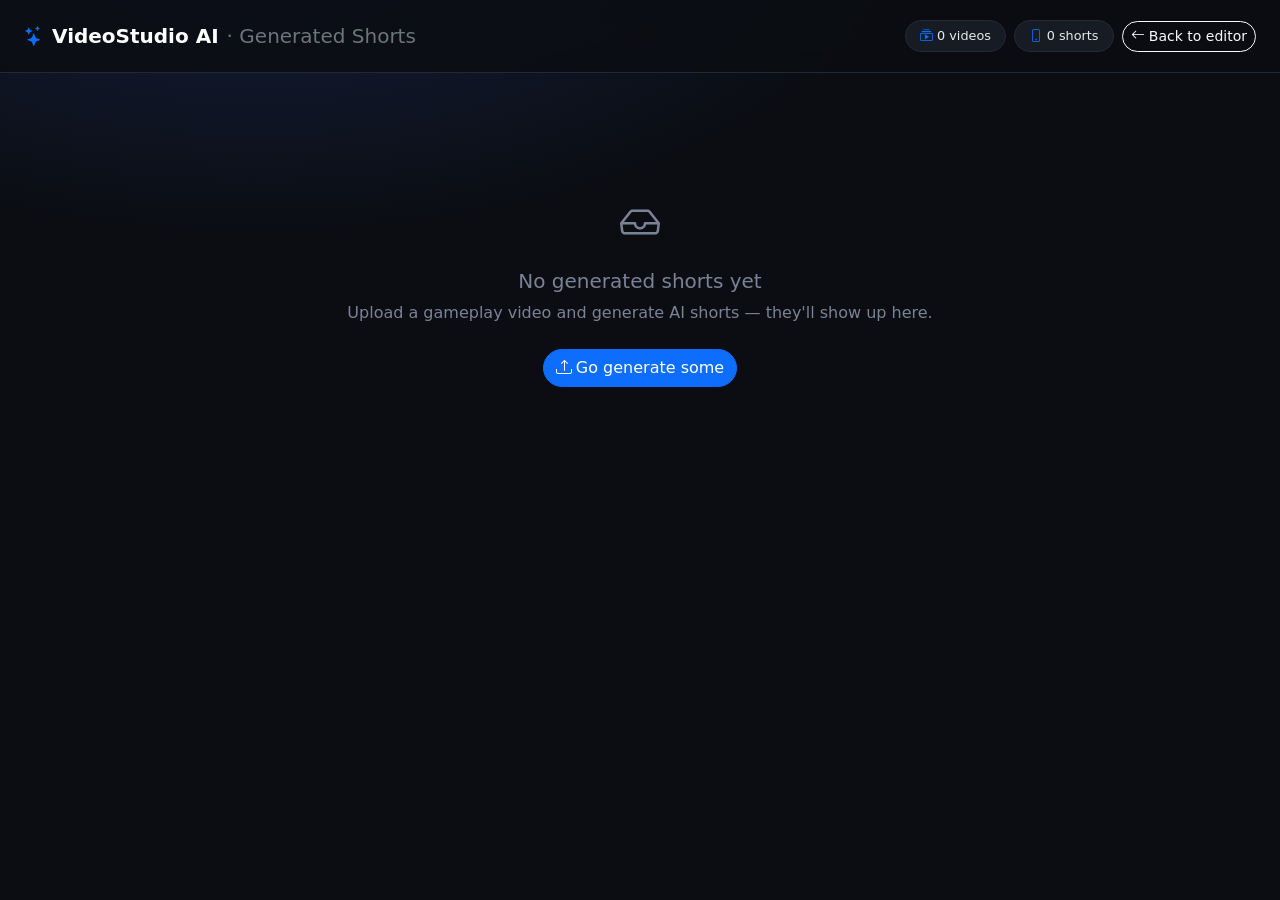
==== templates/gallery.html @ 09025084 "ai agent job" ====
<!DOCTYPE html>
<html lang="en" data-bs-theme="dark">
<head>
    <meta charset="UTF-8">
    <meta name="viewport" content="width=device-width, initial-scale=1.0">
    <title>Generated Shorts — VideoStudio AI</title>
    <link href="https://cdn.jsdelivr.net/npm/bootstrap@5.3.3/dist/css/bootstrap.min.css" rel="stylesheet">
    <link href="https://cdn.jsdelivr.net/npm/bootstrap-icons@1.11.3/font/bootstrap-icons.css" rel="stylesheet">
    <style>
        :root {
            --bg: #0b0d12;
            --panel: #12151d;
            --panel-2: #171b24;
            --border: #232838;
            --accent: #5b8cff;
            --gold: #ffd60a;
        }
        body {
            background: radial-gradient(1200px 600px at 20% -10%, #14203f 0%, var(--bg) 55%) fixed;
            color: #e7e9ee;
            font-family: system-ui, -apple-system, "Segoe UI", Roboto, sans-serif;
        }
        .navbar-glass {
            background: rgba(11, 13, 18, 0.85);
            backdrop-filter: blur(12px);
            border-bottom: 1px solid var(--border);
        }
        .stat-pill {
            background: var(--panel-2);
            border: 1px solid var(--border);
            border-radius: 999px;
            padding: .35rem .9rem;
            font-size: .8rem;
        }
        .video-group-header {
            border-left: 3px solid var(--accent);
            padding-left: .75rem;
        }
        .short-card {
            background: var(--panel);
            border: 1px solid var(--border);
            border-radius: 16px;
            overflow: hidden;
            transition: transform .18s ease, box-shadow .18s ease, border-color .18s ease;
            height: 100%;
            display: flex;
            flex-direction: column;
        }
        .short-card:hover {
            transform: translateY(-4px);
            border-color: var(--accent);
            box-shadow: 0 12px 30px rgba(0,0,0,.5);
        }
        .thumb-wrap {
            position: relative;
            aspect-ratio: 9 / 16;
            background: #000 center/cover no-repeat;
            overflow: hidden;
        }
        .thumb-wrap video {
            position: absolute; inset: 0;
            width: 100%; height: 100%;
            object-fit: cover;
            opacity: 0; transition: opacity .2s ease;
        }
        .thumb-wrap:hover video { opacity: 1; }
        .badge-cat {
            position: absolute; top: 10px; left: 10px;
            font-size: .68rem; font-weight: 700; letter-spacing: .3px;
        }
        .badge-vir {
            position: absolute; top: 10px; right: 10px;
            background: rgba(0,0,0,.65); color: var(--gold);
            border-radius: 999px; padding: .15rem .5rem;
            font-size: .72rem; font-weight: 700;
        }
        .badge-dur {
            position: absolute; bottom: 10px; right: 10px;
            background: rgba(0,0,0,.65); color:#fff;
            border-radius: 6px; padding: .1rem .45rem; font-size: .7rem;
        }
        .play-fab {
            position: absolute; inset: 0; margin: auto;
            width: 54px; height: 54px; border-radius: 50%;
            background: rgba(0,0,0,.5); border: 1px solid rgba(255,255,255,.4);
            display: flex; align-items: center; justify-content: center;
            color: #fff; font-size: 1.4rem; pointer-events: none;
            opacity: .85;
        }
        .short-body { padding: .85rem .9rem 1rem; display:flex; flex-direction:column; gap:.5rem; flex:1; }
        .short-title { font-size: .95rem; font-weight: 700; line-height: 1.25; margin: 0; }
        .short-desc { font-size: .8rem; color: #aab0bf; line-height: 1.35; margin: 0; }
        .tag-chips { display:flex; flex-wrap:wrap; gap:.28rem; }
        .tag-chip {
            background: var(--panel-2); border: 1px solid var(--border);
            color:#9fc0ff; border-radius: 999px; padding: .08rem .5rem; font-size: .68rem;
        }
        .card-actions { display:flex; gap:.4rem; margin-top:auto; }
        .card-actions .btn { font-size: .72rem; padding: .3rem .5rem; }
        .cat-WINNING{background:#1c7a3f!important;color:#fff}
        .cat-CLUTCH{background:#0f9d58!important;color:#fff}
        .cat-LOSING{background:#8a2b2b!important;color:#fff}
        .cat-INTENSE{background:#b5462a!important;color:#fff}
        .cat-SATISFYING{background:#2a6fb5!important;color:#fff}
        .cat-FUNNY{background:#b59a2a!important;color:#111}
        .empty-state { padding: 6rem 1rem; text-align:center; color:#7b8296; }
        .toast-copied {
            position: fixed; bottom: 24px; left: 50%; transform: translateX(-50%);
            background: #1c7a3f; color:#fff; padding:.6rem 1.1rem; border-radius: 999px;
            font-size:.85rem; opacity:0; transition: opacity .2s ease; pointer-events:none; z-index: 1080;
        }
        .toast-copied.show { opacity: 1; }
    </style>
</head>
<body>
    <nav class="navbar navbar-glass sticky-top">
        <div class="container-fluid px-4 py-2 d-flex align-items-center">
            <a href="/" class="navbar-brand d-flex align-items-center gap-2 text-white mb-0">
                <i class="bi bi-stars text-primary"></i>
                <span class="fw-bold">VideoStudio AI</span>
                <span class="text-secondary fw-normal">· Generated Shorts</span>
            </a>
            <div class="ms-auto d-flex align-items-center gap-2">
                <span class="stat-pill"><i class="bi bi-collection-play me-1 text-primary"></i><span id="stat-videos">0</span> videos</span>
                <span class="stat-pill"><i class="bi bi-phone me-1 text-primary"></i><span id="stat-shorts">0</span> shorts</span>
                <a href="/" class="btn btn-sm btn-outline-light rounded-pill"><i class="bi bi-arrow-left me-1"></i>Back to editor</a>
            </div>
        </div>
    </nav>

    <main class="container-fluid px-4 py-4">
        <div id="gallery-root"></div>
        <div id="empty" class="empty-state d-none">
            <i class="bi bi-inbox fs-1 d-block mb-3"></i>
            <h5>No generated shorts yet</h5>
            <p>Upload a gameplay video and generate AI shorts — they'll show up here.</p>
            <a href="/" class="btn btn-primary rounded-pill mt-2"><i class="bi bi-upload me-1"></i>Go generate some</a>
        </div>
    </main>

    <!-- Detail modal -->
    <div class="modal fade" id="shortModal" tabindex="-1">
        <div class="modal-dialog modal-lg modal-dialog-centered">
            <div class="modal-content" style="background: var(--panel); border:1px solid var(--border);">
                <div class="modal-body p-0">
                    <div class="row g-0">
                        <div class="col-md-5 bg-black d-flex align-items-center">
                            <video id="m-video" class="w-100" style="aspect-ratio:9/16;object-fit:contain;background:#000" controls loop></video>
                        </div>
                        <div class="col-md-7 p-4">
                            <div class="d-flex align-items-center gap-2 mb-2">
                                <span id="m-cat" class="badge rounded-pill">INTENSE</span>
                                <span class="badge bg-dark rounded-pill"><i class="bi bi-fire text-warning"></i> <span id="m-vir">8</span>/10</span>
                                <span class="badge bg-dark rounded-pill"><i class="bi bi-clock"></i> <span id="m-dur">0</span>s</span>
                                <button type="button" class="btn-close btn-close-white ms-auto" data-bs-dismiss="modal"></button>
                            </div>
                            <h4 id="m-title" class="fw-bold text-white mb-1">Title</h4>
                            <button class="btn btn-sm btn-outline-secondary rounded-pill mb-3" onclick="copyText(document.getElementById('m-title').textContent, this)"><i class="bi bi-clipboard me-1"></i>Copy title</button>

                            <label class="text-uppercase small text-muted fw-semibold">Description</label>
                            <p id="m-desc" class="text-secondary small"></p>
                            <button class="btn btn-sm btn-outline-secondary rounded-pill mb-3" onclick="copyText(document.getElementById('m-desc').textContent, this)"><i class="bi bi-clipboard me-1"></i>Copy description</button>

                            <label class="text-uppercase small text-muted fw-semibold">Tags</label>
                            <div id="m-tags" class="tag-chips mb-2"></div>
                            <div class="d-flex flex-wrap gap-2">
                                <button class="btn btn-sm btn-outline-secondary rounded-pill" onclick="copyText(window._mTagsCsv, this)"><i class="bi bi-hash me-1"></i>Copy tags</button>
                                <button class="btn btn-sm btn-outline-primary rounded-pill" onclick="copyText(window._mAll, this)"><i class="bi bi-clipboard-check me-1"></i>Copy all</button>
                                <a id="m-dl" href="#" download class="btn btn-sm btn-success rounded-pill"><i class="bi bi-download me-1"></i>Download</a>
                            </div>
                        </div>
                    </div>
                </div>
            </div>
        </div>
    </div>

    <div id="toast" class="toast-copied">Copied!</div>

    <script src="https://cdn.jsdelivr.net/npm/bootstrap@5.3.3/dist/js/bootstrap.bundle.min.js"></script>
    <script>
        const esc = s => (s ?? '').toString().replace(/[&<>"']/g, c => ({'&':'&amp;','<':'&lt;','>':'&gt;','"':'&quot;',"'":'&#39;'}[c]));
        const hashTag = t => { t = (t||'').toString().trim(); return t.startsWith('#') ? t : '#' + t.replace(/^#+/, ''); };

        function showToast(msg) {
            const t = document.getElementById('toast');
            t.textContent = msg || 'Copied!';
            t.classList.add('show');
            clearTimeout(window._toastTimer);
            window._toastTimer = setTimeout(() => t.classList.remove('show'), 1400);
        }
        function copyText(text, btn) {
            navigator.clipboard.writeText(text || '').then(() => showToast('Copied to clipboard'));
        }

        async function load() {
            const res = await fetch('/gallery/data');
            const data = await res.json();
            document.getElementById('stat-videos').textContent = data.video_count;
            document.getElementById('stat-shorts').textContent = data.short_count;

            const root = document.getElementById('gallery-root');
            if (!data.videos.length) {
                document.getElementById('empty').classList.remove('d-none');
                return;
            }

            data.videos.forEach(v => {
                const section = document.createElement('section');
                section.className = 'mb-5';
                const header = document.createElement('div');
                header.className = 'video-group-header mb-3';
                header.innerHTML = `
                    <div class="d-flex align-items-center flex-wrap gap-2">
                        <h5 class="mb-0 text-white">${esc(v.game || 'Gameplay')}</h5>
                        <span class="badge bg-dark rounded-pill">${v.short_count} shorts</span>
                        <a href="/shorts/${esc(v.job_id)}/metadata.txt" download class="btn btn-sm btn-outline-secondary rounded-pill ms-1"><i class="bi bi-file-earmark-text me-1"></i>All metadata</a>
                    </div>
                    <div class="small text-muted">${esc(v.summary || v.filename)}</div>`;
                section.appendChild(header);

                const row = document.createElement('div');
                row.className = 'row g-3';
                v.shorts.forEach(s => row.appendChild(card(s)));
                section.appendChild(row);
                root.appendChild(section);
            });
        }

        function card(s) {
            const col = document.createElement('div');
            col.className = 'col-6 col-sm-4 col-md-3 col-xl-2';
            const cat = (s.category || 'INTENSE').toUpperCase();
            const tags = (s.tags || []).map(hashTag);
            col.innerHTML = `
                <div class="short-card">
                    <div class="thumb-wrap" style="background-image:url('${esc(s.thumbnail_url)}')">
                        <video muted loop preload="none" playsinline>
                            <source src="${esc(s.video_url)}" type="video/mp4">
                        </video>
                        <span class="badge badge-cat rounded-pill cat-${cat}">${esc(cat)}</span>
                        <span class="badge-vir"><i class="bi bi-fire"></i> ${s.virality_score}/10</span>
                        <span class="play-fab"><i class="bi bi-play-fill"></i></span>
                        <span class="badge-dur">${s.duration}s</span>
                    </div>
                    <div class="short-body">
                        <h6 class="short-title">${esc(s.title)}</h6>
                        <p class="short-desc">${esc(s.description)}</p>
                        <div class="tag-chips">${tags.slice(0,6).map(t => `<span class="tag-chip">${esc(t)}</span>`).join('')}${tags.length>6?`<span class="tag-chip">+${tags.length-6}</span>`:''}</div>
                        <div class="card-actions">
                            <button class="btn btn-outline-light rounded-pill flex-fill view-btn"><i class="bi bi-arrows-fullscreen"></i></button>
                            <button class="btn btn-outline-secondary rounded-pill flex-fill copy-btn"><i class="bi bi-clipboard-check"></i></button>
                            <a class="btn btn-success rounded-pill flex-fill" href="${esc(s.video_url)}" download><i class="bi bi-download"></i></a>
                        </div>
                    </div>
                </div>`;

            const vid = col.querySelector('video');
            const wrap = col.querySelector('.thumb-wrap');
            wrap.addEventListener('mouseenter', () => { vid.play().catch(()=>{}); });
            wrap.addEventListener('mouseleave', () => { vid.pause(); vid.currentTime = 0; });

            const tagsCsv = s.tags_csv || tags.join(', ');
            const all = `${s.title}\n\n${s.description}\n\n${tagsCsv}`;
            col.querySelector('.view-btn').addEventListener('click', () => openModal(s, tags, tagsCsv, all));
            wrap.addEventListener('click', () => openModal(s, tags, tagsCsv, all));
            col.querySelector('.copy-btn').addEventListener('click', () => copyText(all));
            return col;
        }

        function openModal(s, tags, tagsCsv, all) {
            const cat = (s.category || 'INTENSE').toUpperCase();
            document.getElementById('m-video').querySelector('source')?.remove();
            const mv = document.getElementById('m-video');
            mv.innerHTML = `<source src="${s.video_url}" type="video/mp4">`;
            mv.load();
            const mc = document.getElementById('m-cat');
            mc.textContent = cat; mc.className = `badge rounded-pill cat-${cat}`;
            document.getElementById('m-vir').textContent = s.virality_score;
            document.getElementById('m-dur').textContent = s.duration;
            document.getElementById('m-title').textContent = s.title;
            document.getElementById('m-desc').textContent = s.description;
            document.getElementById('m-tags').innerHTML = tags.map(t => `<span class="tag-chip">${esc(t)}</span>`).join('');
            document.getElementById('m-dl').href = s.video_url;
            window._mTagsCsv = tagsCsv;
            window._mAll = all;
            bootstrap.Modal.getOrCreateInstance(document.getElementById('shortModal')).show();
        }

        load().catch(err => {
            console.error(err);
            document.getElementById('empty').classList.remove('d-none');
        });
    </script>
</body>
</html>
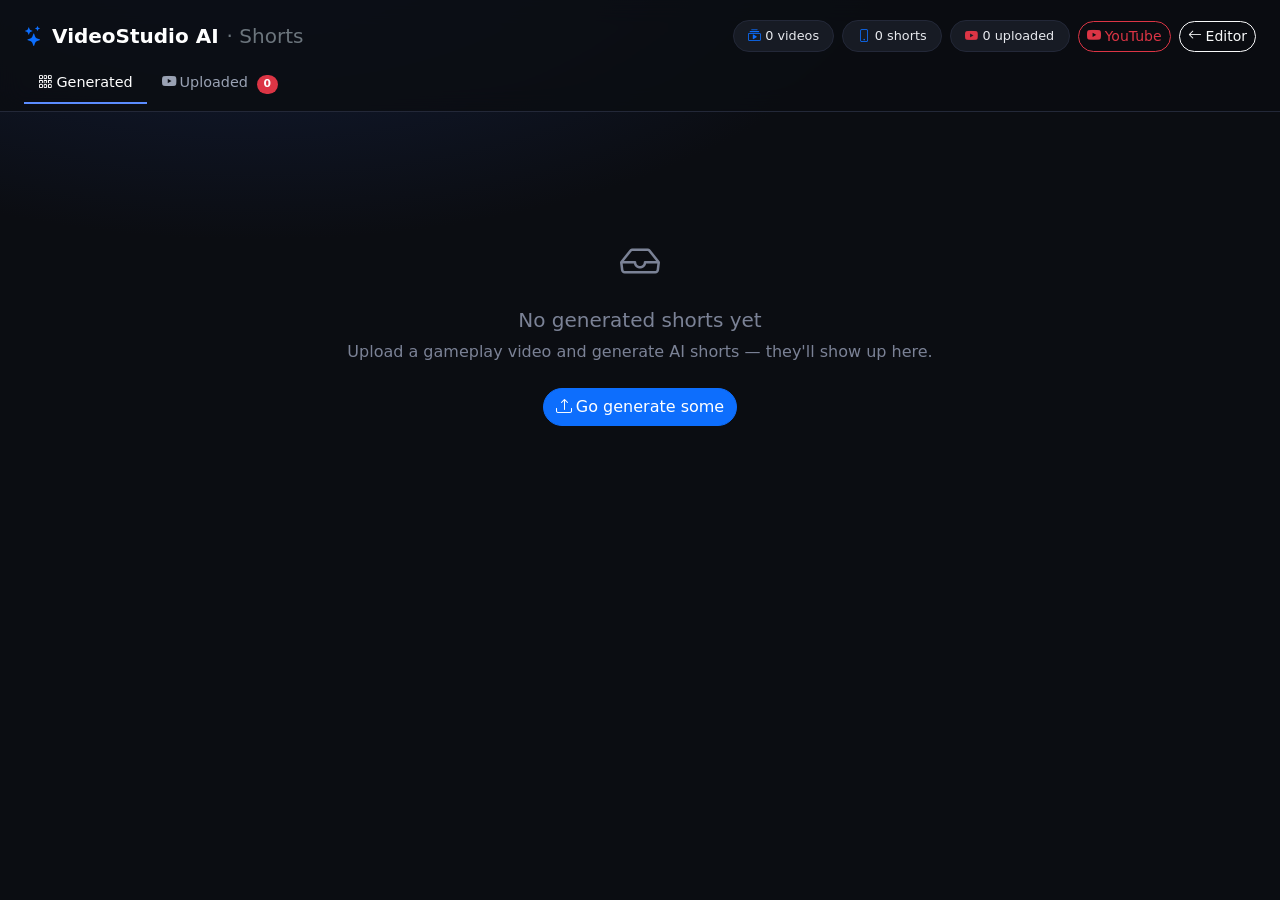
==== commit 3741590e: "upload to youtube, archive" ====
--- a/templates/gallery.html
+++ b/templates/gallery.html
@@ -97,6 +97,16 @@
         }
         .card-actions { display:flex; gap:.4rem; margin-top:auto; }
         .card-actions .btn { font-size: .72rem; padding: .3rem .5rem; }
+        .nav-tabs .nav-link {
+            color:#9aa2b4; background:transparent; border:0; border-bottom:2px solid transparent;
+            border-radius:0; padding:.5rem .9rem; font-size:.9rem;
+        }
+        .nav-tabs .nav-link.active { color:#fff; background:transparent; border-bottom:2px solid var(--accent); }
+        .yt-badge {
+            position:absolute; bottom:10px; left:10px;
+            background:#c4302b; color:#fff; border-radius:6px;
+            padding:.1rem .45rem; font-size:.66rem; font-weight:700;
+        }
         .cat-WINNING{background:#1c7a3f!important;color:#fff}
         .cat-CLUTCH{background:#0f9d58!important;color:#fff}
         .cat-LOSING{background:#8a2b2b!important;color:#fff}
@@ -114,27 +124,47 @@
 </head>
 <body>
     <nav class="navbar navbar-glass sticky-top">
-        <div class="container-fluid px-4 py-2 d-flex align-items-center">
+        <div class="container-fluid px-4 py-2 d-flex align-items-center flex-wrap gap-2">
             <a href="/" class="navbar-brand d-flex align-items-center gap-2 text-white mb-0">
                 <i class="bi bi-stars text-primary"></i>
                 <span class="fw-bold">VideoStudio AI</span>
-                <span class="text-secondary fw-normal">· Generated Shorts</span>
+                <span class="text-secondary fw-normal">· Shorts</span>
             </a>
             <div class="ms-auto d-flex align-items-center gap-2">
                 <span class="stat-pill"><i class="bi bi-collection-play me-1 text-primary"></i><span id="stat-videos">0</span> videos</span>
                 <span class="stat-pill"><i class="bi bi-phone me-1 text-primary"></i><span id="stat-shorts">0</span> shorts</span>
-                <a href="/" class="btn btn-sm btn-outline-light rounded-pill"><i class="bi bi-arrow-left me-1"></i>Back to editor</a>
+                <span class="stat-pill"><i class="bi bi-youtube me-1 text-danger"></i><span id="stat-uploaded">0</span> uploaded</span>
+                <button id="yt-conn-btn" class="btn btn-sm btn-outline-danger rounded-pill" onclick="handleYouTubeButton()">
+                    <i class="bi bi-youtube me-1"></i><span id="yt-conn-label">YouTube</span>
+                </button>
+                <a href="/" class="btn btn-sm btn-outline-light rounded-pill"><i class="bi bi-arrow-left me-1"></i>Editor</a>
             </div>
         </div>
+        <div class="container-fluid px-4">
+            <ul class="nav nav-tabs border-0" id="galleryTabs">
+                <li class="nav-item"><button class="nav-link active" data-tab="generated"><i class="bi bi-grid-3x3-gap me-1"></i>Generated</button></li>
+                <li class="nav-item"><button class="nav-link" data-tab="uploaded"><i class="bi bi-youtube me-1"></i>Uploaded <span class="badge bg-danger rounded-pill ms-1" id="tab-uploaded-count">0</span></button></li>
+            </ul>
+        </div>
     </nav>
 
     <main class="container-fluid px-4 py-4">
-        <div id="gallery-root"></div>
-        <div id="empty" class="empty-state d-none">
-            <i class="bi bi-inbox fs-1 d-block mb-3"></i>
-            <h5>No generated shorts yet</h5>
-            <p>Upload a gameplay video and generate AI shorts — they'll show up here.</p>
-            <a href="/" class="btn btn-primary rounded-pill mt-2"><i class="bi bi-upload me-1"></i>Go generate some</a>
+        <div id="tab-generated">
+            <div id="gallery-root"></div>
+            <div id="empty" class="empty-state d-none">
+                <i class="bi bi-inbox fs-1 d-block mb-3"></i>
+                <h5>No generated shorts yet</h5>
+                <p>Upload a gameplay video and generate AI shorts — they'll show up here.</p>
+                <a href="/" class="btn btn-primary rounded-pill mt-2"><i class="bi bi-upload me-1"></i>Go generate some</a>
+            </div>
+        </div>
+        <div id="tab-uploaded" class="d-none">
+            <div id="archive-root" class="row g-3"></div>
+            <div id="archive-empty" class="empty-state d-none">
+                <i class="bi bi-youtube fs-1 d-block mb-3 text-danger"></i>
+                <h5>Nothing uploaded yet</h5>
+                <p>Use <strong>Upload to YouTube</strong> on any generated short — uploaded videos appear here with their watch link.</p>
+            </div>
         </div>
     </main>
 
@@ -168,6 +198,21 @@
                                 <button class="btn btn-sm btn-outline-primary rounded-pill" onclick="copyText(window._mAll, this)"><i class="bi bi-clipboard-check me-1"></i>Copy all</button>
                                 <a id="m-dl" href="#" download class="btn btn-sm btn-success rounded-pill"><i class="bi bi-download me-1"></i>Download</a>
                             </div>
+
+                            <hr class="border-secondary">
+                            <label class="text-uppercase small text-muted fw-semibold d-block mb-2"><i class="bi bi-youtube text-danger me-1"></i>YouTube</label>
+                            <div class="d-flex flex-wrap align-items-center gap-2">
+                                <select id="m-privacy" class="form-select form-select-sm rounded-pill" style="width:auto;background:var(--panel-2);border-color:var(--border);color:#e7e9ee">
+                                    <option value="private" selected>Private</option>
+                                    <option value="unlisted">Unlisted</option>
+                                    <option value="public">Public</option>
+                                </select>
+                                <button id="m-yt-btn" class="btn btn-sm btn-danger rounded-pill" onclick="uploadCurrent(this)">
+                                    <i class="bi bi-youtube me-1"></i>Upload to YouTube
+                                </button>
+                                <a id="m-yt-link" class="btn btn-sm btn-outline-danger rounded-pill d-none" target="_blank"><i class="bi bi-box-arrow-up-right me-1"></i>Watch on YouTube</a>
+                            </div>
+                            <div id="m-yt-note" class="small text-muted mt-2"></div>
                         </div>
                     </div>
                 </div>
@@ -175,6 +220,26 @@
         </div>
     </div>
 
+    <!-- YouTube setup / connect modal -->
+    <div class="modal fade" id="ytSetupModal" tabindex="-1">
+        <div class="modal-dialog modal-dialog-centered">
+            <div class="modal-content" style="background: var(--panel); border:1px solid var(--border);">
+                <div class="modal-header border-secondary">
+                    <h5 class="modal-title text-white"><i class="bi bi-youtube text-danger me-2"></i>Connect YouTube</h5>
+                    <button type="button" class="btn-close btn-close-white" data-bs-dismiss="modal"></button>
+                </div>
+                <div class="modal-body">
+                    <div id="yt-setup-body" class="small text-secondary"></div>
+                </div>
+                <div class="modal-footer border-secondary">
+                    <button id="yt-connect-go" class="btn btn-danger rounded-pill d-none" onclick="doConnect(this)"><i class="bi bi-google me-1"></i>Sign in with Google</button>
+                    <button id="yt-disconnect-go" class="btn btn-outline-secondary rounded-pill d-none" onclick="doDisconnect(this)">Disconnect</button>
+                    <button class="btn btn-outline-light rounded-pill" data-bs-dismiss="modal">Close</button>
+                </div>
+            </div>
+        </div>
+    </div>
+
     <div id="toast" class="toast-copied">Copied!</div>
 
     <script src="https://cdn.jsdelivr.net/npm/bootstrap@5.3.3/dist/js/bootstrap.bundle.min.js"></script>
@@ -193,16 +258,41 @@
             navigator.clipboard.writeText(text || '').then(() => showToast('Copied to clipboard'));
         }
 
+        // ---------------- global state ----------------
+        window._yt = { available:false, configured:false, connected:false };
+        window._shorts = {};   // key `${job_id}:${index}` -> short object
+        window._current = null; // short currently open in modal
+
+        const skey = s => `${s.job_id}:${s.index}`;
+
+        async function refreshYouTubeStatus() {
+            try {
+                const st = await fetch('/youtube/status').then(r => r.json());
+                window._yt = st;
+                const label = document.getElementById('yt-conn-label');
+                const btn = document.getElementById('yt-conn-btn');
+                if (st.connected) {
+                    label.textContent = st.channel ? st.channel : 'Connected';
+                    btn.className = 'btn btn-sm btn-danger rounded-pill';
+                } else {
+                    label.textContent = 'Connect YouTube';
+                    btn.className = 'btn btn-sm btn-outline-danger rounded-pill';
+                }
+            } catch (e) { /* ignore */ }
+        }
+
         async function load() {
-            const res = await fetch('/gallery/data');
-            const data = await res.json();
+            await refreshYouTubeStatus();
+            const data = await fetch('/gallery/data').then(r => r.json());
             document.getElementById('stat-videos').textContent = data.video_count;
             document.getElementById('stat-shorts').textContent = data.short_count;
 
             const root = document.getElementById('gallery-root');
+            root.innerHTML = '';
             if (!data.videos.length) {
                 document.getElementById('empty').classList.remove('d-none');
-                return;
+            } else {
+                document.getElementById('empty').classList.add('d-none');
             }
 
             data.videos.forEach(v => {
@@ -221,17 +311,21 @@
 
                 const row = document.createElement('div');
                 row.className = 'row g-3';
-                v.shorts.forEach(s => row.appendChild(card(s)));
+                v.shorts.forEach(s => { window._shorts[skey(s)] = s; row.appendChild(card(s)); });
                 section.appendChild(row);
                 root.appendChild(section);
             });
+
+            loadArchive();
         }
 
         function card(s) {
             const col = document.createElement('div');
             col.className = 'col-6 col-sm-4 col-md-3 col-xl-2';
+            col.dataset.key = skey(s);
             const cat = (s.category || 'INTENSE').toUpperCase();
             const tags = (s.tags || []).map(hashTag);
+            const uploaded = s.youtube && s.youtube.video_id;
             col.innerHTML = `
                 <div class="short-card">
                     <div class="thumb-wrap" style="background-image:url('${esc(s.thumbnail_url)}')">
@@ -242,6 +336,7 @@
                         <span class="badge-vir"><i class="bi bi-fire"></i> ${s.virality_score}/10</span>
                         <span class="play-fab"><i class="bi bi-play-fill"></i></span>
                         <span class="badge-dur">${s.duration}s</span>
+                        <span class="yt-badge ${uploaded ? '' : 'd-none'}"><i class="bi bi-youtube me-1"></i>On YouTube</span>
                     </div>
                     <div class="short-body">
                         <h6 class="short-title">${esc(s.title)}</h6>
@@ -249,7 +344,7 @@
                         <div class="tag-chips">${tags.slice(0,6).map(t => `<span class="tag-chip">${esc(t)}</span>`).join('')}${tags.length>6?`<span class="tag-chip">+${tags.length-6}</span>`:''}</div>
                         <div class="card-actions">
                             <button class="btn btn-outline-light rounded-pill flex-fill view-btn"><i class="bi bi-arrows-fullscreen"></i></button>
-                            <button class="btn btn-outline-secondary rounded-pill flex-fill copy-btn"><i class="bi bi-clipboard-check"></i></button>
+                            <button class="btn ${uploaded ? 'btn-outline-danger' : 'btn-danger'} rounded-pill flex-fill yt-btn" title="${uploaded ? 'View on YouTube' : 'Upload to YouTube'}"><i class="bi bi-youtube"></i></button>
                             <a class="btn btn-success rounded-pill flex-fill" href="${esc(s.video_url)}" download><i class="bi bi-download"></i></a>
                         </div>
                     </div>
@@ -260,17 +355,37 @@
             wrap.addEventListener('mouseenter', () => { vid.play().catch(()=>{}); });
             wrap.addEventListener('mouseleave', () => { vid.pause(); vid.currentTime = 0; });
 
+            col.querySelector('.view-btn').addEventListener('click', () => openModal(s));
+            wrap.addEventListener('click', () => openModal(s));
+            col.querySelector('.yt-btn').addEventListener('click', (e) => {
+                e.stopPropagation();
+                const cur = window._shorts[skey(s)];
+                if (cur.youtube && cur.youtube.video_id) {
+                    window.open(cur.youtube.url, '_blank');
+                } else {
+                    openModal(cur);  // route through modal so user picks privacy / connects
+                }
+            });
+            return col;
+        }
+
+        function updateCard(s) {
+            const col = document.querySelector(`[data-key="${skey(s)}"]`);
+            if (!col) return;
+            const uploaded = s.youtube && s.youtube.video_id;
+            col.querySelector('.yt-badge').classList.toggle('d-none', !uploaded);
+            const b = col.querySelector('.yt-btn');
+            b.className = `btn ${uploaded ? 'btn-outline-danger' : 'btn-danger'} rounded-pill flex-fill yt-btn`;
+        }
+
+        function tagsOf(s){ return (s.tags||[]).map(hashTag); }
+
+        function openModal(s) {
+            window._current = s;
+            const tags = tagsOf(s);
             const tagsCsv = s.tags_csv || tags.join(', ');
             const all = `${s.title}\n\n${s.description}\n\n${tagsCsv}`;
-            col.querySelector('.view-btn').addEventListener('click', () => openModal(s, tags, tagsCsv, all));
-            wrap.addEventListener('click', () => openModal(s, tags, tagsCsv, all));
-            col.querySelector('.copy-btn').addEventListener('click', () => copyText(all));
-            return col;
-        }
-
-        function openModal(s, tags, tagsCsv, all) {
             const cat = (s.category || 'INTENSE').toUpperCase();
-            document.getElementById('m-video').querySelector('source')?.remove();
             const mv = document.getElementById('m-video');
             mv.innerHTML = `<source src="${s.video_url}" type="video/mp4">`;
             mv.load();
@@ -284,8 +399,182 @@
             document.getElementById('m-dl').href = s.video_url;
             window._mTagsCsv = tagsCsv;
             window._mAll = all;
+            renderModalYouTube(s);
             bootstrap.Modal.getOrCreateInstance(document.getElementById('shortModal')).show();
         }
+
+        function renderModalYouTube(s) {
+            const btn = document.getElementById('m-yt-btn');
+            const link = document.getElementById('m-yt-link');
+            const note = document.getElementById('m-yt-note');
+            const sel = document.getElementById('m-privacy');
+            const uploaded = s.youtube && s.youtube.video_id;
+
+            if (uploaded) {
+                btn.classList.add('d-none'); sel.classList.add('d-none');
+                link.classList.remove('d-none'); link.href = s.youtube.url;
+                note.innerHTML = `Uploaded (${esc(s.youtube.privacy||'')}). Won't upload again.`;
+                return;
+            }
+            link.classList.add('d-none');
+            btn.classList.remove('d-none'); sel.classList.remove('d-none');
+            btn.disabled = false;
+            if (!window._yt.available) {
+                btn.innerHTML = '<i class="bi bi-gear me-1"></i>Set up YouTube';
+                btn.onclick = openSetup; note.textContent = 'YouTube libraries not installed.';
+            } else if (!window._yt.configured) {
+                btn.innerHTML = '<i class="bi bi-gear me-1"></i>Set up YouTube';
+                btn.onclick = openSetup; note.textContent = 'OAuth client secret not found — one-time setup needed.';
+            } else if (!window._yt.connected) {
+                btn.innerHTML = '<i class="bi bi-google me-1"></i>Connect Google';
+                btn.onclick = openSetup; note.textContent = 'Sign in with Google to enable uploads.';
+            } else {
+                btn.innerHTML = '<i class="bi bi-youtube me-1"></i>Upload to YouTube';
+                btn.onclick = () => uploadCurrent(btn);
+                note.innerHTML = `Uploading to <strong>${esc(window._yt.channel||'your channel')}</strong>.`;
+            }
+        }
+
+        async function uploadCurrent(btn) {
+            const s = window._current;
+            if (!s) return;
+            const privacy = document.getElementById('m-privacy').value;
+            btn.disabled = true;
+            btn.innerHTML = '<span class="spinner-border spinner-border-sm me-1"></span>Uploading…';
+            document.getElementById('m-yt-note').textContent = 'Uploading to YouTube — this can take a moment.';
+            try {
+                const res = await fetch('/youtube/upload', {
+                    method:'POST', headers:{'Content-Type':'application/json'},
+                    body: JSON.stringify({ job_id: s.job_id, index: s.index, privacy })
+                });
+                const data = await res.json();
+                if (!res.ok) throw new Error(data.error || 'Upload failed');
+                s.youtube = data.youtube;
+                window._shorts[skey(s)] = s;
+                updateCard(s);
+                renderModalYouTube(s);
+                showToast('Uploaded to YouTube!');
+                loadArchive();
+            } catch (e) {
+                document.getElementById('m-yt-note').innerHTML = `<span class="text-danger">${esc(e.message)}</span>`;
+                btn.disabled = false;
+                btn.innerHTML = '<i class="bi bi-youtube me-1"></i>Upload to YouTube';
+            }
+        }
+
+        // ---------------- YouTube connect / setup ----------------
+        function handleYouTubeButton() { openSetup(); }
+
+        function openSetup() {
+            const st = window._yt;
+            const body = document.getElementById('yt-setup-body');
+            const goBtn = document.getElementById('yt-connect-go');
+            const disBtn = document.getElementById('yt-disconnect-go');
+            goBtn.classList.add('d-none'); disBtn.classList.add('d-none');
+
+            if (st.connected) {
+                body.innerHTML = `<p>Connected to <strong>${esc(st.channel||'your channel')}</strong>.</p>
+                    <p class="text-muted">Token is stored securely via the ${esc(st.token_backend||'secure store')}.</p>`;
+                disBtn.classList.remove('d-none');
+            } else if (!st.available) {
+                body.innerHTML = `<p>${esc(st.message)}</p>
+                    <p>Install the libraries, then restart the app:</p>
+                    <pre class="bg-black p-2 rounded small">${esc(st.fix||'')}</pre>`;
+            } else if (!st.configured) {
+                body.innerHTML = `
+                    <p>One-time setup to enable uploads from your own YouTube account:</p>
+                    <ol class="ps-3">
+                        <li>Open <a href="https://console.cloud.google.com/" target="_blank" class="link-info">Google Cloud Console</a> and create a project.</li>
+                        <li>Enable <strong>YouTube Data API v3</strong> (APIs &amp; Services → Library).</li>
+                        <li>Configure the <strong>OAuth consent screen</strong> (External) and add yourself as a <em>Test user</em>.</li>
+                        <li>Create an <strong>OAuth client ID</strong> of type <strong>Desktop app</strong> and download the JSON.</li>
+                        <li>Save it as <code>youtube_client_secret.json</code> in the project root.</li>
+                    </ol>
+                    <p class="text-muted small">Then reopen this dialog and click “Sign in with Google”. Your login token is stored encrypted (${esc(st.token_backend||'OS keychain / encrypted file')}) — never in the project.</p>`;
+                goBtn.classList.remove('d-none');
+            } else {
+                body.innerHTML = `<p>Sign in with Google to connect your YouTube channel. A browser window will open for consent.</p>
+                    <p class="text-muted small">Your token is stored securely via the ${esc(st.token_backend||'secure store')} and never leaves this machine.</p>`;
+                goBtn.classList.remove('d-none');
+            }
+            bootstrap.Modal.getOrCreateInstance(document.getElementById('ytSetupModal')).show();
+        }
+
+        async function doConnect(btn) {
+            btn.disabled = true;
+            btn.innerHTML = '<span class="spinner-border spinner-border-sm me-1"></span>Waiting for Google sign-in…';
+            try {
+                const res = await fetch('/youtube/connect', { method:'POST' });
+                const data = await res.json();
+                if (!res.ok) throw new Error(data.error || 'Connect failed');
+                await refreshYouTubeStatus();
+                showToast('Connected to YouTube');
+                bootstrap.Modal.getOrCreateInstance(document.getElementById('ytSetupModal')).hide();
+                if (window._current) renderModalYouTube(window._current);
+            } catch (e) {
+                document.getElementById('yt-setup-body').innerHTML +=
+                    `<p class="text-danger mt-2">${esc(e.message)}</p>`;
+            } finally {
+                btn.disabled = false;
+                btn.innerHTML = '<i class="bi bi-google me-1"></i>Sign in with Google';
+            }
+        }
+
+        async function doDisconnect(btn) {
+            btn.disabled = true;
+            await fetch('/youtube/disconnect', { method:'POST' });
+            await refreshYouTubeStatus();
+            showToast('Disconnected');
+            bootstrap.Modal.getOrCreateInstance(document.getElementById('ytSetupModal')).hide();
+            btn.disabled = false;
+        }
+
+        // ---------------- Archive / Uploaded tab ----------------
+        async function loadArchive() {
+            const data = await fetch('/youtube/archive').then(r => r.json()).catch(() => ({count:0, items:[]}));
+            document.getElementById('stat-uploaded').textContent = data.count;
+            document.getElementById('tab-uploaded-count').textContent = data.count;
+            const root = document.getElementById('archive-root');
+            root.innerHTML = '';
+            document.getElementById('archive-empty').classList.toggle('d-none', data.count > 0);
+
+            data.items.forEach(it => {
+                const col = document.createElement('div');
+                col.className = 'col-6 col-sm-4 col-md-3 col-xl-2';
+                const cat = (it.category || 'INTENSE').toUpperCase();
+                col.innerHTML = `
+                    <div class="short-card">
+                        <a href="${esc(it.youtube_url)}" target="_blank" class="thumb-wrap d-block" style="aspect-ratio:16/9;background-image:url('${esc(it.youtube_thumbnail)}')">
+                            <img src="${esc(it.youtube_thumbnail)}" style="display:none" onerror="this.closest('.thumb-wrap').style.backgroundImage=\`url('${esc(it.local_thumbnail)}')\`">
+                            <span class="badge badge-cat rounded-pill cat-${cat}">${esc(cat)}</span>
+                            <span class="yt-badge"><i class="bi bi-youtube me-1"></i>${esc(it.privacy||'')}</span>
+                            <span class="play-fab"><i class="bi bi-play-fill"></i></span>
+                        </a>
+                        <div class="short-body">
+                            <h6 class="short-title">${esc(it.title)}</h6>
+                            <p class="short-desc">${esc((it.description||'').split('\n')[0])}</p>
+                            <div class="card-actions">
+                                <a class="btn btn-danger rounded-pill flex-fill" href="${esc(it.youtube_url)}" target="_blank"><i class="bi bi-youtube me-1"></i>Watch</a>
+                                <button class="btn btn-outline-secondary rounded-pill flex-fill" onclick="copyText('${esc(it.youtube_url)}')"><i class="bi bi-link-45deg"></i></button>
+                            </div>
+                        </div>
+                    </div>`;
+                // preload to trigger onerror fallback if the YT thumb 404s (private video)
+                col.querySelector('img').src = it.youtube_thumbnail;
+                root.appendChild(col);
+            });
+        }
+
+        // ---------------- Tabs ----------------
+        document.querySelectorAll('#galleryTabs .nav-link').forEach(btn => {
+            btn.addEventListener('click', () => {
+                document.querySelectorAll('#galleryTabs .nav-link').forEach(b => b.classList.remove('active'));
+                btn.classList.add('active');
+                const tab = btn.dataset.tab;
+                document.getElementById('tab-generated').classList.toggle('d-none', tab !== 'generated');
+                document.getElementById('tab-uploaded').classList.toggle('d-none', tab !== 'uploaded');
+            });
+        });
 
         load().catch(err => {
             console.error(err);
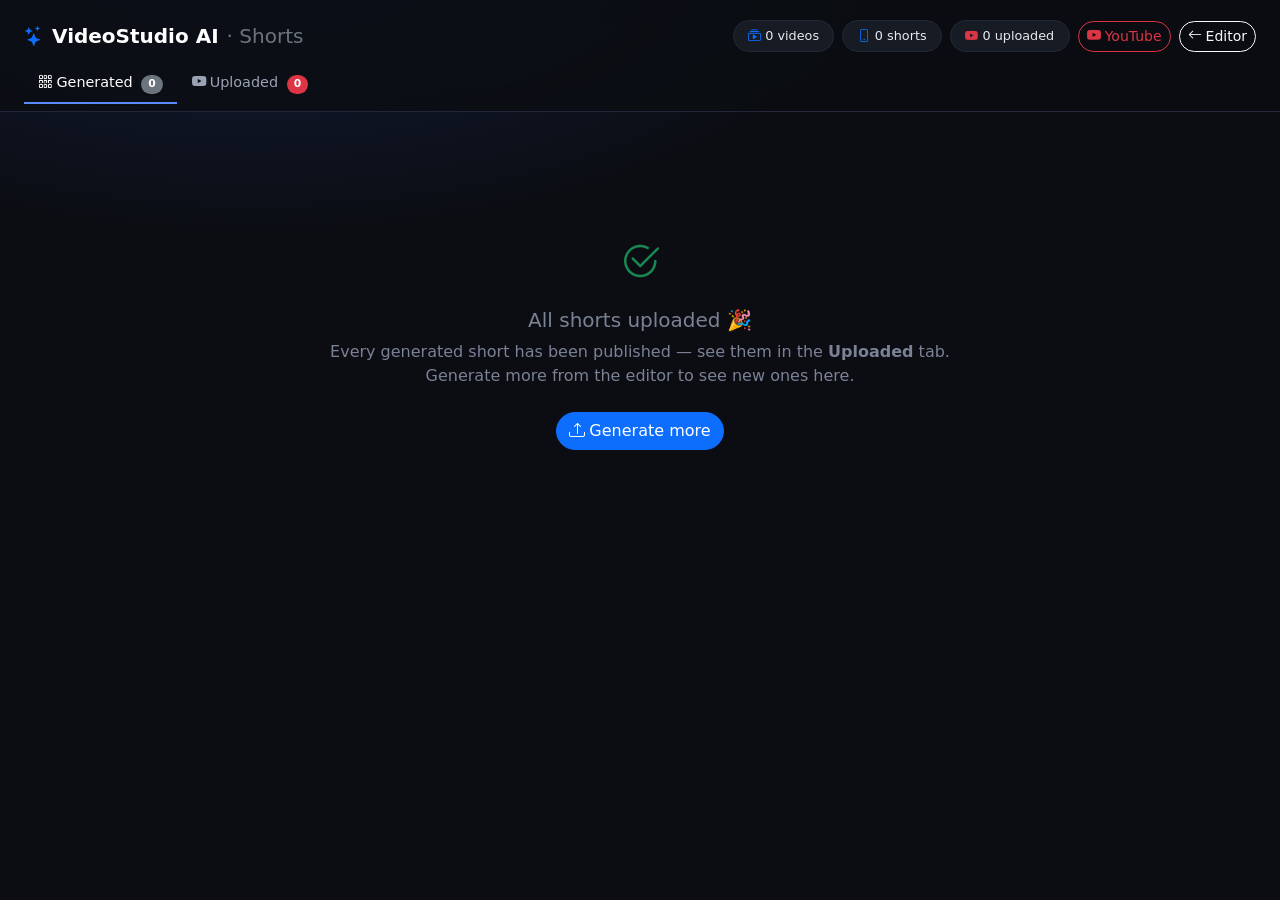
==== commit 13a0958a: "extra features." ====
--- a/templates/gallery.html
+++ b/templates/gallery.html
@@ -51,6 +51,16 @@
             border-color: var(--accent);
             box-shadow: 0 12px 30px rgba(0,0,0,.5);
         }
+        /* Responsive auto-fill grid: always fills the full screen width with as
+           many ~210px cards as fit, regardless of viewport breakpoints. */
+        .shorts-grid {
+            display: grid;
+            grid-template-columns: repeat(auto-fill, minmax(210px, 1fr));
+            gap: 1rem;
+        }
+        @media (max-width: 640px) {
+            .shorts-grid { grid-template-columns: repeat(auto-fill, minmax(150px, 1fr)); gap: .6rem; }
+        }
         .thumb-wrap {
             position: relative;
             aspect-ratio: 9 / 16;
@@ -94,6 +104,11 @@
         .tag-chip {
             background: var(--panel-2); border: 1px solid var(--border);
             color:#9fc0ff; border-radius: 999px; padding: .08rem .5rem; font-size: .68rem;
+        }
+        .game-chip {
+            align-self:flex-start; background:rgba(91,140,255,.12); color:#9fc0ff;
+            border:1px solid var(--border); border-radius:999px;
+            padding:.05rem .5rem; font-size:.62rem; font-weight:600; text-transform:uppercase; letter-spacing:.3px;
         }
         .card-actions { display:flex; gap:.4rem; margin-top:auto; }
         .card-actions .btn { font-size: .72rem; padding: .3rem .5rem; }
@@ -142,7 +157,7 @@
         </div>
         <div class="container-fluid px-4">
             <ul class="nav nav-tabs border-0" id="galleryTabs">
-                <li class="nav-item"><button class="nav-link active" data-tab="generated"><i class="bi bi-grid-3x3-gap me-1"></i>Generated</button></li>
+                <li class="nav-item"><button class="nav-link active" data-tab="generated"><i class="bi bi-grid-3x3-gap me-1"></i>Generated <span class="badge bg-secondary rounded-pill ms-1" id="tab-generated-count">0</span></button></li>
                 <li class="nav-item"><button class="nav-link" data-tab="uploaded"><i class="bi bi-youtube me-1"></i>Uploaded <span class="badge bg-danger rounded-pill ms-1" id="tab-uploaded-count">0</span></button></li>
             </ul>
         </div>
@@ -150,16 +165,33 @@
 
     <main class="container-fluid px-4 py-4">
         <div id="tab-generated">
+            <div id="gen-toolbar" class="d-flex align-items-center flex-wrap gap-2 mb-3 d-none">
+                <button id="bulk-btn" class="btn btn-danger rounded-pill" onclick="openBulkChooser()">
+                    <i class="bi bi-youtube me-1"></i>Upload all to YouTube
+                </button>
+                <div id="bulk-progress" class="flex-grow-1 d-none" style="max-width:520px">
+                    <div class="d-flex justify-content-between small text-muted mb-1">
+                        <span id="bulk-status">Uploading…</span>
+                        <span id="bulk-count"></span>
+                    </div>
+                    <div class="progress" style="height:6px;background:var(--panel-2)">
+                        <div id="bulk-bar" class="progress-bar bg-danger" style="width:0%"></div>
+                    </div>
+                </div>
+                <button id="bulk-stop" class="btn btn-outline-light rounded-pill d-none" onclick="stopBulk()">
+                    <i class="bi bi-stop-circle me-1"></i>Stop
+                </button>
+            </div>
             <div id="gallery-root"></div>
             <div id="empty" class="empty-state d-none">
-                <i class="bi bi-inbox fs-1 d-block mb-3"></i>
-                <h5>No generated shorts yet</h5>
-                <p>Upload a gameplay video and generate AI shorts — they'll show up here.</p>
-                <a href="/" class="btn btn-primary rounded-pill mt-2"><i class="bi bi-upload me-1"></i>Go generate some</a>
+                <i class="bi bi-check2-circle fs-1 d-block mb-3 text-success"></i>
+                <h5>All shorts uploaded 🎉</h5>
+                <p>Every generated short has been published — see them in the <strong>Uploaded</strong> tab.<br>Generate more from the editor to see new ones here.</p>
+                <a href="/" class="btn btn-primary rounded-pill mt-2"><i class="bi bi-upload me-1"></i>Generate more</a>
             </div>
         </div>
         <div id="tab-uploaded" class="d-none">
-            <div id="archive-root" class="row g-3"></div>
+            <div id="archive-root" class="shorts-grid"></div>
             <div id="archive-empty" class="empty-state d-none">
                 <i class="bi bi-youtube fs-1 d-block mb-3 text-danger"></i>
                 <h5>Nothing uploaded yet</h5>
@@ -240,6 +272,37 @@
         </div>
     </div>
 
+    <!-- Privacy chooser (shown when clicking Upload on a card) -->
+    <div class="modal fade" id="privacyModal" tabindex="-1">
+        <div class="modal-dialog modal-dialog-centered modal-sm">
+            <div class="modal-content" style="background: var(--panel); border:1px solid var(--border);">
+                <div class="modal-header border-secondary py-2">
+                    <h6 class="modal-title text-white"><i class="bi bi-youtube text-danger me-2"></i>Upload to YouTube</h6>
+                    <button type="button" class="btn-close btn-close-white" data-bs-dismiss="modal"></button>
+                </div>
+                <div class="modal-body">
+                    <div class="small text-muted mb-1">Choose who can see it:</div>
+                    <div class="text-white small fw-semibold mb-3" id="pc-title" style="line-height:1.3"></div>
+                    <div class="d-grid gap-2">
+                        <button class="btn btn-outline-light rounded-pill text-start" onclick="choosePrivacy('private', this)">
+                            <i class="bi bi-lock-fill me-2 text-secondary"></i>Private <span class="text-muted small">— only you</span>
+                        </button>
+                        <button class="btn btn-outline-info rounded-pill text-start" onclick="choosePrivacy('unlisted', this)">
+                            <i class="bi bi-link-45deg me-2"></i>Unlisted <span class="text-muted small">— anyone with the link</span>
+                        </button>
+                        <button class="btn btn-danger rounded-pill text-start" onclick="choosePrivacy('public', this)">
+                            <i class="bi bi-globe2 me-2"></i>Public <span class="opacity-75 small">— everyone</span>
+                        </button>
+                    </div>
+                    <div id="pc-note" class="small text-muted mt-3"></div>
+                    <div class="small text-warning-emphasis mt-2" style="font-size:.72rem">
+                        <i class="bi bi-info-circle me-1"></i>While the app is unverified, YouTube may force uploads to Private. Change visibility later in YouTube Studio.
+                    </div>
+                </div>
+            </div>
+        </div>
+    </div>
+
     <div id="toast" class="toast-copied">Copied!</div>
 
     <script src="https://cdn.jsdelivr.net/npm/bootstrap@5.3.3/dist/js/bootstrap.bundle.min.js"></script>
@@ -287,45 +350,35 @@
             document.getElementById('stat-videos').textContent = data.video_count;
             document.getElementById('stat-shorts').textContent = data.short_count;
 
+            // Flatten all shorts into one list; tag each with its game for context.
+            const all = [];
+            data.videos.forEach(v => {
+                v.shorts.forEach(s => { s.game = v.game || 'Gameplay'; window._shorts[skey(s)] = s; all.push(s); });
+            });
+
+            // Generated tab shows only shorts NOT yet uploaded to YouTube.
+            const pending = all.filter(s => !(s.youtube && s.youtube.video_id));
+
             const root = document.getElementById('gallery-root');
             root.innerHTML = '';
-            if (!data.videos.length) {
-                document.getElementById('empty').classList.remove('d-none');
-            } else {
-                document.getElementById('empty').classList.add('d-none');
-            }
-
-            data.videos.forEach(v => {
-                const section = document.createElement('section');
-                section.className = 'mb-5';
-                const header = document.createElement('div');
-                header.className = 'video-group-header mb-3';
-                header.innerHTML = `
-                    <div class="d-flex align-items-center flex-wrap gap-2">
-                        <h5 class="mb-0 text-white">${esc(v.game || 'Gameplay')}</h5>
-                        <span class="badge bg-dark rounded-pill">${v.short_count} shorts</span>
-                        <a href="/shorts/${esc(v.job_id)}/metadata.txt" download class="btn btn-sm btn-outline-secondary rounded-pill ms-1"><i class="bi bi-file-earmark-text me-1"></i>All metadata</a>
-                    </div>
-                    <div class="small text-muted">${esc(v.summary || v.filename)}</div>`;
-                section.appendChild(header);
-
-                const row = document.createElement('div');
-                row.className = 'row g-3';
-                v.shorts.forEach(s => { window._shorts[skey(s)] = s; row.appendChild(card(s)); });
-                section.appendChild(row);
-                root.appendChild(section);
-            });
+            document.getElementById('empty').classList.toggle('d-none', pending.length > 0);
+
+            const grid = document.createElement('div');
+            grid.className = 'shorts-grid';
+            pending.forEach(s => grid.appendChild(card(s)));
+            root.appendChild(grid);
+            document.getElementById('tab-generated-count').textContent = pending.length;
+            document.getElementById('gen-toolbar').classList.toggle('d-none', pending.length === 0);
 
             loadArchive();
         }
 
         function card(s) {
             const col = document.createElement('div');
-            col.className = 'col-6 col-sm-4 col-md-3 col-xl-2';
+            col.className = 'grid-item';
             col.dataset.key = skey(s);
             const cat = (s.category || 'INTENSE').toUpperCase();
             const tags = (s.tags || []).map(hashTag);
-            const uploaded = s.youtube && s.youtube.video_id;
             col.innerHTML = `
                 <div class="short-card">
                     <div class="thumb-wrap" style="background-image:url('${esc(s.thumbnail_url)}')">
@@ -336,16 +389,16 @@
                         <span class="badge-vir"><i class="bi bi-fire"></i> ${s.virality_score}/10</span>
                         <span class="play-fab"><i class="bi bi-play-fill"></i></span>
                         <span class="badge-dur">${s.duration}s</span>
-                        <span class="yt-badge ${uploaded ? '' : 'd-none'}"><i class="bi bi-youtube me-1"></i>On YouTube</span>
                     </div>
                     <div class="short-body">
+                        <span class="game-chip"><i class="bi bi-controller me-1"></i>${esc(s.game || 'Gameplay')}</span>
                         <h6 class="short-title">${esc(s.title)}</h6>
                         <p class="short-desc">${esc(s.description)}</p>
                         <div class="tag-chips">${tags.slice(0,6).map(t => `<span class="tag-chip">${esc(t)}</span>`).join('')}${tags.length>6?`<span class="tag-chip">+${tags.length-6}</span>`:''}</div>
                         <div class="card-actions">
-                            <button class="btn btn-outline-light rounded-pill flex-fill view-btn"><i class="bi bi-arrows-fullscreen"></i></button>
-                            <button class="btn ${uploaded ? 'btn-outline-danger' : 'btn-danger'} rounded-pill flex-fill yt-btn" title="${uploaded ? 'View on YouTube' : 'Upload to YouTube'}"><i class="bi bi-youtube"></i></button>
-                            <a class="btn btn-success rounded-pill flex-fill" href="${esc(s.video_url)}" download><i class="bi bi-download"></i></a>
+                            <button class="btn btn-outline-light rounded-pill flex-fill view-btn" title="Preview"><i class="bi bi-arrows-fullscreen"></i></button>
+                            <button class="btn btn-danger rounded-pill flex-fill yt-btn" title="Upload to YouTube"><i class="bi bi-youtube"></i></button>
+                            <a class="btn btn-success rounded-pill flex-fill" href="${esc(s.video_url)}" download title="Download"><i class="bi bi-download"></i></a>
                         </div>
                     </div>
                 </div>`;
@@ -360,10 +413,10 @@
             col.querySelector('.yt-btn').addEventListener('click', (e) => {
                 e.stopPropagation();
                 const cur = window._shorts[skey(s)];
-                if (cur.youtube && cur.youtube.video_id) {
-                    window.open(cur.youtube.url, '_blank');
+                if (!window._yt.available || !window._yt.configured || !window._yt.connected) {
+                    openSetup();                                   // needs setup / sign-in
                 } else {
-                    openModal(cur);  // route through modal so user picks privacy / connects
+                    openPrivacyChooser(cur);                       // ready → choose privacy, then upload
                 }
             });
             return col;
@@ -372,10 +425,15 @@
         function updateCard(s) {
             const col = document.querySelector(`[data-key="${skey(s)}"]`);
             if (!col) return;
-            const uploaded = s.youtube && s.youtube.video_id;
-            col.querySelector('.yt-badge').classList.toggle('d-none', !uploaded);
-            const b = col.querySelector('.yt-btn');
-            b.className = `btn ${uploaded ? 'btn-outline-danger' : 'btn-danger'} rounded-pill flex-fill yt-btn`;
+            // Once uploaded, the short moves out of Generated and into the
+            // Uploaded/Archive tab — remove its card here.
+            if (s.youtube && s.youtube.video_id) {
+                col.remove();
+                const remaining = document.querySelectorAll('#gallery-root .grid-item').length;
+                document.getElementById('tab-generated-count').textContent = remaining;
+                document.getElementById('empty').classList.toggle('d-none', remaining > 0);
+                document.getElementById('gen-toolbar').classList.toggle('d-none', remaining === 0);
+            }
         }
 
         function tagsOf(s){ return (s.tags||[]).map(hashTag); }
@@ -435,14 +493,11 @@
             }
         }
 
-        async function uploadCurrent(btn) {
-            const s = window._current;
-            if (!s) return;
-            const privacy = document.getElementById('m-privacy').value;
-            btn.disabled = true;
-            btn.innerHTML = '<span class="spinner-border spinner-border-sm me-1"></span>Uploading…';
-            document.getElementById('m-yt-note').textContent = 'Uploading to YouTube — this can take a moment.';
+        // Shared upload — works from the card chooser and the detail modal.
+        async function uploadShort(s, privacy, opts = {}) {
+            const note = opts.note || (() => {});
             try {
+                note('Uploading to YouTube — this can take a moment.');
                 const res = await fetch('/youtube/upload', {
                     method:'POST', headers:{'Content-Type':'application/json'},
                     body: JSON.stringify({ job_id: s.job_id, index: s.index, privacy })
@@ -452,14 +507,129 @@
                 s.youtube = data.youtube;
                 window._shorts[skey(s)] = s;
                 updateCard(s);
-                renderModalYouTube(s);
-                showToast('Uploaded to YouTube!');
+                if (window._current && skey(window._current) === skey(s)) renderModalYouTube(s);
+                showToast(data.status === 'already_uploaded' ? 'Already uploaded' : 'Uploaded to YouTube!');
                 loadArchive();
+                return true;
             } catch (e) {
-                document.getElementById('m-yt-note').innerHTML = `<span class="text-danger">${esc(e.message)}</span>`;
+                note(`<span class="text-danger">${esc(e.message)}</span>`);
+                showToast(e.message);
+                return false;
+            }
+        }
+
+        async function uploadCurrent(btn) {
+            const s = window._current;
+            if (!s) return;
+            const privacy = document.getElementById('m-privacy').value;
+            btn.disabled = true;
+            btn.innerHTML = '<span class="spinner-border spinner-border-sm me-1"></span>Uploading…';
+            const ok = await uploadShort(s, privacy, {
+                note: (html) => { document.getElementById('m-yt-note').innerHTML = html; }
+            });
+            if (!ok) {
                 btn.disabled = false;
                 btn.innerHTML = '<i class="bi bi-youtube me-1"></i>Upload to YouTube';
             }
+        }
+
+        // Privacy chooser (card button → pick visibility → upload).
+        // When `_bulkMode` is true, the chosen privacy applies to ALL pending shorts.
+        let _pendingShort = null;
+        let _bulkMode = false;
+        function openPrivacyChooser(s) {
+            _bulkMode = false;
+            _pendingShort = s;
+            document.getElementById('pc-title').textContent = s.title;
+            document.getElementById('pc-note').innerHTML =
+                `Uploading to <strong>${esc(window._yt.channel || 'your channel')}</strong>.`;
+            bootstrap.Modal.getOrCreateInstance(document.getElementById('privacyModal')).show();
+        }
+        function openBulkChooser() {
+            if (!window._yt.available || !window._yt.configured || !window._yt.connected) { openSetup(); return; }
+            _bulkMode = true;
+            const n = document.querySelectorAll('#gallery-root .grid-item').length;
+            document.getElementById('pc-title').textContent = `Upload all ${n} pending shorts`;
+            document.getElementById('pc-note').innerHTML =
+                `Uploads run one at a time to <strong>${esc(window._yt.channel || 'your channel')}</strong>. ` +
+                `Note: YouTube's default quota allows only ~6 uploads/day — the rest will stop automatically and you can resume tomorrow.`;
+            bootstrap.Modal.getOrCreateInstance(document.getElementById('privacyModal')).show();
+        }
+        async function choosePrivacy(privacy, btn) {
+            bootstrap.Modal.getOrCreateInstance(document.getElementById('privacyModal')).hide();
+            if (_bulkMode) { runBulk(privacy); return; }
+            const s = _pendingShort;
+            if (!s) return;
+            const orig = btn.innerHTML;
+            btn.disabled = true;
+            btn.innerHTML = '<span class="spinner-border spinner-border-sm me-1"></span>Uploading…';
+            await uploadShort(s, privacy, {});
+            btn.disabled = false; btn.innerHTML = orig;
+        }
+
+        // ---------------- Bulk upload (sequential, quota-aware) ----------------
+        let _bulkCancel = false;
+        function stopBulk() { _bulkCancel = true; }
+
+        async function runBulk(privacy) {
+            _bulkCancel = false;
+            // Snapshot the currently pending shorts (cards present in the grid).
+            const keys = [...document.querySelectorAll('#gallery-root .grid-item')].map(el => el.dataset.key);
+            const total = keys.length;
+            if (!total) return;
+
+            const bar = document.getElementById('bulk-bar');
+            const statusEl = document.getElementById('bulk-status');
+            const countEl = document.getElementById('bulk-count');
+            document.getElementById('bulk-progress').classList.remove('d-none');
+            document.getElementById('bulk-stop').classList.remove('d-none');
+            document.getElementById('bulk-btn').disabled = true;
+
+            let done = 0, ok = 0, failed = 0;
+            for (const key of keys) {
+                if (_bulkCancel) { statusEl.textContent = 'Stopped.'; break; }
+                const s = window._shorts[key];
+                if (!s || (s.youtube && s.youtube.video_id)) { done++; continue; }
+
+                statusEl.textContent = `Uploading: ${s.title.slice(0, 48)}…`;
+                countEl.textContent = `${done}/${total}`;
+                // Highlight the card being uploaded
+                const cardEl = document.querySelector(`[data-key="${key}"] .short-card`);
+                if (cardEl) cardEl.style.outline = '2px solid var(--accent)';
+
+                try {
+                    const res = await fetch('/youtube/upload', {
+                        method: 'POST', headers: { 'Content-Type': 'application/json' },
+                        body: JSON.stringify({ job_id: s.job_id, index: s.index, privacy })
+                    });
+                    const data = await res.json();
+                    if (res.status === 429 || data.reason === 'quota') {
+                        statusEl.innerHTML = `<span class="text-warning">Daily quota reached — uploaded ${ok}. Resume tomorrow.</span>`;
+                        showToast('YouTube daily quota reached');
+                        break;
+                    }
+                    if (!res.ok) throw new Error(data.error || 'Upload failed');
+                    s.youtube = data.youtube;
+                    window._shorts[key] = s;
+                    ok++;
+                    updateCard(s);                 // removes card from Generated
+                } catch (e) {
+                    failed++;
+                    if (cardEl) cardEl.style.outline = '2px solid #b5462a';
+                    console.warn('Bulk upload failed for', key, e);
+                }
+                done++;
+                bar.style.width = `${Math.round((done / total) * 100)}%`;
+                countEl.textContent = `${done}/${total}`;
+            }
+
+            if (!_bulkCancel && statusEl.textContent.indexOf('quota') === -1) {
+                statusEl.textContent = `Done — uploaded ${ok}${failed ? `, ${failed} failed` : ''}.`;
+            }
+            showToast(`Bulk upload: ${ok} uploaded${failed ? `, ${failed} failed` : ''}`);
+            document.getElementById('bulk-stop').classList.add('d-none');
+            document.getElementById('bulk-btn').disabled = false;
+            loadArchive();
         }
 
         // ---------------- YouTube connect / setup ----------------
@@ -540,7 +710,7 @@
 
             data.items.forEach(it => {
                 const col = document.createElement('div');
-                col.className = 'col-6 col-sm-4 col-md-3 col-xl-2';
+                col.className = 'grid-item';
                 const cat = (it.category || 'INTENSE').toUpperCase();
                 col.innerHTML = `
                     <div class="short-card">
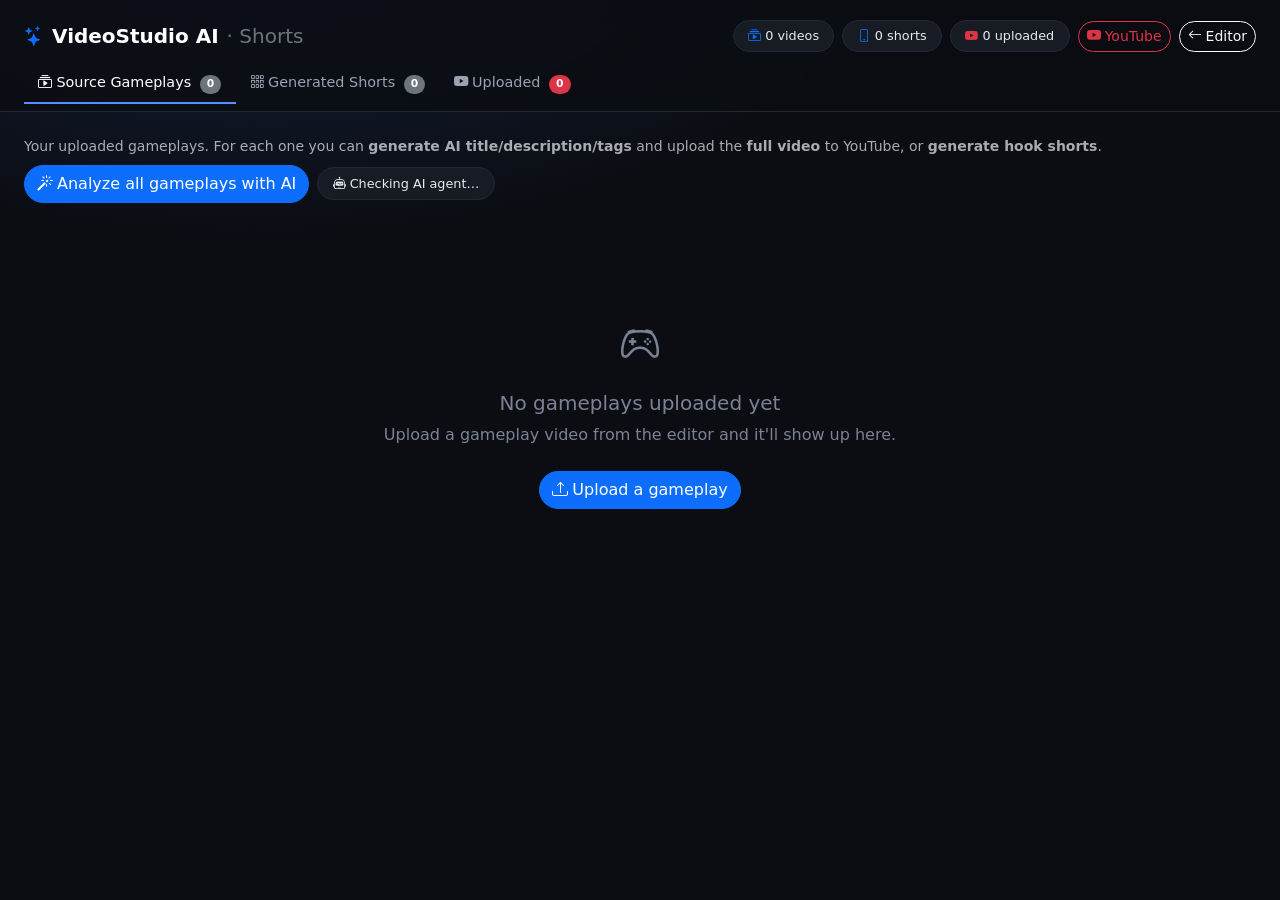
==== commit efcbea33: "source gameplays" ====
--- a/templates/gallery.html
+++ b/templates/gallery.html
@@ -110,6 +110,8 @@
             border:1px solid var(--border); border-radius:999px;
             padding:.05rem .5rem; font-size:.62rem; font-weight:600; text-transform:uppercase; letter-spacing:.3px;
         }
+        /* Source gameplays are landscape → 16:9 thumbnails */
+        .src-thumb { aspect-ratio: 16 / 9; }
         .card-actions { display:flex; gap:.4rem; margin-top:auto; }
         .card-actions .btn { font-size: .72rem; padding: .3rem .5rem; }
         .nav-tabs .nav-link {
@@ -157,14 +159,39 @@
         </div>
         <div class="container-fluid px-4">
             <ul class="nav nav-tabs border-0" id="galleryTabs">
-                <li class="nav-item"><button class="nav-link active" data-tab="generated"><i class="bi bi-grid-3x3-gap me-1"></i>Generated <span class="badge bg-secondary rounded-pill ms-1" id="tab-generated-count">0</span></button></li>
+                <li class="nav-item"><button class="nav-link active" data-tab="sources"><i class="bi bi-collection-play me-1"></i>Source Gameplays <span class="badge bg-secondary rounded-pill ms-1" id="tab-sources-count">0</span></button></li>
+                <li class="nav-item"><button class="nav-link" data-tab="generated"><i class="bi bi-grid-3x3-gap me-1"></i>Generated Shorts <span class="badge bg-secondary rounded-pill ms-1" id="tab-generated-count">0</span></button></li>
                 <li class="nav-item"><button class="nav-link" data-tab="uploaded"><i class="bi bi-youtube me-1"></i>Uploaded <span class="badge bg-danger rounded-pill ms-1" id="tab-uploaded-count">0</span></button></li>
             </ul>
         </div>
     </nav>
 
     <main class="container-fluid px-4 py-4">
-        <div id="tab-generated">
+        <div id="tab-sources">
+            <p class="text-muted small mb-2">Your uploaded gameplays. For each one you can <strong>generate AI title/description/tags</strong> and upload the <strong>full video</strong> to YouTube, or <strong>generate hook shorts</strong>.</p>
+
+            <!-- Source toolbar: analyze-all + AI-agent connection status -->
+            <div class="d-flex align-items-center flex-wrap gap-2 mb-3">
+                <button id="analyze-all-btn" class="btn btn-primary rounded-pill" onclick="analyzeAll(this)">
+                    <i class="bi bi-magic me-1"></i>Analyze all gameplays with AI
+                </button>
+                <span id="agent-indicator" class="stat-pill"><i class="bi bi-robot me-1"></i><span id="agent-indicator-text">Checking AI agent…</span></span>
+            </div>
+            <div id="agent-banner" class="alert d-none py-2 px-3 mb-3" style="background:rgba(255,214,10,.10);border:1px solid var(--border);color:#ffd60a;font-size:.85rem">
+                <i class="bi bi-hourglass-split me-1"></i>
+                <span id="agent-banner-text"></span>
+                <button class="btn btn-sm btn-outline-warning rounded-pill ms-2" onclick="copyAgentPrompt()"><i class="bi bi-clipboard me-1"></i>Copy prompt for Copilot</button>
+            </div>
+
+            <div id="sources-root" class="shorts-grid"></div>
+            <div id="sources-empty" class="empty-state d-none">
+                <i class="bi bi-controller fs-1 d-block mb-3"></i>
+                <h5>No gameplays uploaded yet</h5>
+                <p>Upload a gameplay video from the editor and it'll show up here.</p>
+                <a href="/" class="btn btn-primary rounded-pill mt-2"><i class="bi bi-upload me-1"></i>Upload a gameplay</a>
+            </div>
+        </div>
+        <div id="tab-generated" class="d-none">
             <div id="gen-toolbar" class="d-flex align-items-center flex-wrap gap-2 mb-3 d-none">
                 <button id="bulk-btn" class="btn btn-danger rounded-pill" onclick="openBulkChooser()">
                     <i class="bi bi-youtube me-1"></i>Upload all to YouTube
@@ -535,10 +562,13 @@
 
         // Privacy chooser (card button → pick visibility → upload).
         // When `_bulkMode` is true, the chosen privacy applies to ALL pending shorts.
+        // When `_pendingSource` is set, it uploads a FULL source gameplay instead.
         let _pendingShort = null;
+        let _pendingSource = null;
         let _bulkMode = false;
         function openPrivacyChooser(s) {
             _bulkMode = false;
+            _pendingSource = null;
             _pendingShort = s;
             document.getElementById('pc-title').textContent = s.title;
             document.getElementById('pc-note').innerHTML =
@@ -557,6 +587,7 @@
         }
         async function choosePrivacy(privacy, btn) {
             bootstrap.Modal.getOrCreateInstance(document.getElementById('privacyModal')).hide();
+            if (_pendingSource) { uploadSource(privacy); return; }
             if (_bulkMode) { runBulk(privacy); return; }
             const s = _pendingShort;
             if (!s) return;
@@ -741,15 +772,214 @@
                 document.querySelectorAll('#galleryTabs .nav-link').forEach(b => b.classList.remove('active'));
                 btn.classList.add('active');
                 const tab = btn.dataset.tab;
+                document.getElementById('tab-sources').classList.toggle('d-none', tab !== 'sources');
                 document.getElementById('tab-generated').classList.toggle('d-none', tab !== 'generated');
                 document.getElementById('tab-uploaded').classList.toggle('d-none', tab !== 'uploaded');
             });
         });
 
+        // ---------------- Source Gameplays tab ----------------
+        const fmtDur = s => { s = Math.round(s||0); const m = Math.floor(s/60); return `${m}:${String(s%60).padStart(2,'0')}`; };
+
+        async function loadSources() {
+            const data = await fetch('/sources/data').then(r => r.json()).catch(() => ({count:0, items:[]}));
+            document.getElementById('tab-sources-count').textContent = data.count;
+            const root = document.getElementById('sources-root');
+            root.innerHTML = '';
+            document.getElementById('sources-empty').classList.toggle('d-none', data.count > 0);
+            data.items.forEach(it => root.appendChild(sourceCard(it)));
+            refreshAgentStatus();
+        }
+
+        function sourceCard(it) {
+            const col = document.createElement('div');
+            col.className = 'grid-item';
+            col.dataset.file = it.filename;
+            const meta = it.meta;
+            const uploaded = it.youtube && it.youtube.video_id;
+            const st = it.meta_status;
+            const analyzing = (st === 'pending_frames' || st === 'awaiting_agent');
+            const dur = it.duration ? fmtDur(it.duration) : '';
+            const res = it.resolution ? `${it.resolution[0]}×${it.resolution[1]}` : '';
+
+            // Metadata block (shown once generated)
+            let metaBlock = '';
+            if (meta) {
+                const tags = (meta.tags||[]).map(hashTag);
+                metaBlock = `
+                    <div class="src-meta mt-2">
+                        <div class="game-chip mb-1">${esc(meta.game || 'Gameplay')}</div>
+                        <div class="short-title" style="font-size:.9rem">${esc(meta.title)}</div>
+                        <p class="short-desc" style="-webkit-line-clamp:3">${esc(meta.description)}</p>
+                        <div class="tag-chips">${tags.slice(0,6).map(t=>`<span class="tag-chip">${esc(t)}</span>`).join('')}${tags.length>6?`<span class="tag-chip">+${tags.length-6}</span>`:''}</div>
+                    </div>`;
+            }
+
+            // Status / action row
+            let statusLine = '';
+            if (analyzing) {
+                statusLine = `<div class="small text-info mt-2"><span class="spinner-border spinner-border-sm me-1"></span>${esc(it.meta_message || 'Analyzing…')}${st==='awaiting_agent' ? ' (waiting for AI agent)' : ''}</div>`;
+            } else if (st === 'error') {
+                statusLine = `<div class="small text-danger mt-2">Analysis failed. Try again.</div>`;
+            }
+
+            col.innerHTML = `
+                <div class="short-card src-card">
+                    <div class="thumb-wrap src-thumb" style="background-image:url('${esc(it.thumbnail_url)}')">
+                        <video muted loop preload="none" playsinline><source src="${esc(it.video_url)}" type="video/mp4"></video>
+                        <span class="badge-dur">${esc(dur)}</span>
+                        ${res ? `<span class="badge-cat rounded-pill" style="background:#333">${esc(res)}</span>` : ''}
+                        ${uploaded ? `<span class="yt-badge"><i class="bi bi-youtube me-1"></i>${esc(it.youtube.privacy||'')}</span>` : ''}
+                        ${it.shorts_status === 'completed' ? `<span class="yt-badge" style="left:auto;right:10px;background:#2a6fb5"><i class="bi bi-scissors me-1"></i>Shorts</span>` : ''}
+                        <span class="play-fab"><i class="bi bi-play-fill"></i></span>
+                    </div>
+                    <div class="short-body">
+                        <h6 class="short-title" title="${esc(it.filename)}">${esc(it.filename)}</h6>
+                        ${metaBlock}
+                        ${statusLine}
+                        <div class="card-actions" style="flex-wrap:wrap">
+                            ${meta ? `
+                                <button class="btn btn-outline-secondary rounded-pill flex-fill" title="Copy metadata"><i class="bi bi-clipboard-check"></i></button>
+                                ${uploaded
+                                    ? `<a class="btn btn-outline-danger rounded-pill flex-fill" href="${esc(it.youtube.url)}" target="_blank"><i class="bi bi-youtube me-1"></i>Watch</a>`
+                                    : `<button class="btn btn-danger rounded-pill flex-fill src-upload-btn"><i class="bi bi-youtube me-1"></i>Upload full</button>`}
+                            ` : `
+                                <button class="btn btn-primary rounded-pill flex-fill src-analyze-btn" ${analyzing?'disabled':''}><i class="bi bi-magic me-1"></i>${analyzing?'Analyzing…':'AI metadata'}</button>
+                            `}
+                            <button class="btn btn-outline-light rounded-pill flex-fill src-shorts-btn" title="Generate hook shorts"><i class="bi bi-scissors me-1"></i>Shorts</button>
+                        </div>
+                    </div>
+                </div>`;
+
+            const vid = col.querySelector('video');
+            const wrap = col.querySelector('.thumb-wrap');
+            wrap.addEventListener('mouseenter', () => vid.play().catch(()=>{}));
+            wrap.addEventListener('mouseleave', () => { vid.pause(); vid.currentTime = 0; });
+
+            const analyzeBtn = col.querySelector('.src-analyze-btn');
+            if (analyzeBtn) analyzeBtn.addEventListener('click', () => analyzeSource(it.filename));
+            const uploadBtn = col.querySelector('.src-upload-btn');
+            if (uploadBtn) uploadBtn.addEventListener('click', () => openSourceUpload(it));
+            const copyBtn = col.querySelector('.btn-outline-secondary');
+            if (copyBtn && meta) copyBtn.addEventListener('click', () =>
+                copyText(`${meta.title}\n\n${meta.description}\n\n${meta.tags_csv}`));
+            col.querySelector('.src-shorts-btn').addEventListener('click', () => generateShorts(it));
+            return col;
+        }
+
+        async function analyzeSource(filename) {
+            showToast('Starting AI analysis…');
+            await fetch('/sources/analyze', {
+                method:'POST', headers:{'Content-Type':'application/json'},
+                body: JSON.stringify({ filename })
+            });
+            pollSources();
+        }
+
+        async function analyzeAll(btn) {
+            btn.disabled = true;
+            const orig = btn.innerHTML;
+            btn.innerHTML = '<span class="spinner-border spinner-border-sm me-1"></span>Queuing…';
+            try {
+                const res = await fetch('/sources/analyze-all', { method:'POST' });
+                const data = await res.json();
+                showToast(`Analyzing ${data.started_count} gameplay(s)` +
+                          (data.skipped_count ? `, ${data.skipped_count} skipped` : ''));
+                pollSources();
+            } catch (e) { showToast('Could not start bulk analysis'); }
+            finally { btn.disabled = false; btn.innerHTML = orig; }
+        }
+
+        // ---- AI-agent connection indicator (links the gallery to the Copilot agent) ----
+        async function refreshAgentStatus() {
+            let d;
+            try { d = await fetch('/sources/agent-status').then(r => r.json()); }
+            catch { return; }
+            const ind = document.getElementById('agent-indicator-text');
+            const banner = document.getElementById('agent-banner');
+            const btext = document.getElementById('agent-banner-text');
+            window._awaitingAgent = d.awaiting_agent || [];
+            if (d.extracting_count) {
+                ind.innerHTML = `Extracting ${d.extracting_count}…`;
+            } else if (d.awaiting_count) {
+                ind.innerHTML = `<span class="text-warning">${d.awaiting_count} waiting for AI agent</span>`;
+            } else {
+                ind.innerHTML = `<span class="text-success">AI agent idle — nothing waiting</span>`;
+            }
+            if (d.awaiting_count) {
+                btext.textContent = `${d.awaiting_count} gameplay(s) are analyzed and waiting for the AI agent (Copilot) to write metadata. ` +
+                    `In your Copilot chat, ask it to "process the waiting source gameplays".`;
+                banner.classList.remove('d-none');
+            } else {
+                banner.classList.add('d-none');
+            }
+        }
+        function copyAgentPrompt() {
+            const files = (window._awaitingAgent || []);
+            const prompt = files.length
+                ? `Process the waiting source gameplays and write their full-video YouTube metadata: ${files.join(', ')}`
+                : `Process the waiting source gameplays and write their full-video YouTube metadata.`;
+            copyText(prompt);
+        }
+
+        async function generateShorts(it) {
+            if (it.shorts_status && it.shorts_status !== 'error' && it.shorts_status !== 'completed') {
+                showToast('Shorts already in progress for this gameplay'); return;
+            }
+            await fetch('/ai/start', {
+                method:'POST', headers:{'Content-Type':'application/json'},
+                body: JSON.stringify({ filename: it.filename, fps: 2 })
+            });
+            showToast('Shorts generation started — the AI agent will analyze it. Check the Generated tab.');
+            pollSources();
+        }
+
+        // Reuse the privacy chooser for full-video upload.
+        function openSourceUpload(it) {
+            _bulkMode = false;
+            _pendingShort = null;
+            _pendingSource = it.filename;
+            document.getElementById('pc-title').textContent = it.meta ? it.meta.title : it.filename;
+            document.getElementById('pc-note').innerHTML =
+                `Uploading the <strong>full gameplay</strong> to <strong>${esc(window._yt.channel || 'your channel')}</strong>.`;
+            if (!window._yt.available || !window._yt.configured || !window._yt.connected) { openSetup(); return; }
+            bootstrap.Modal.getOrCreateInstance(document.getElementById('privacyModal')).show();
+        }
+
+        async function uploadSource(privacy) {
+            const filename = _pendingSource;
+            if (!filename) return;
+            showToast('Uploading full video to YouTube…');
+            try {
+                const res = await fetch('/sources/upload-youtube', {
+                    method:'POST', headers:{'Content-Type':'application/json'},
+                    body: JSON.stringify({ filename, privacy })
+                });
+                const data = await res.json();
+                if (res.status === 429 || data.reason === 'quota') { showToast('YouTube daily quota reached'); return; }
+                if (!res.ok) throw new Error(data.error || 'Upload failed');
+                showToast('Full gameplay uploaded to YouTube!');
+                loadSources();
+            } catch (e) { showToast(e.message); }
+            finally { _pendingSource = null; }
+        }
+
+        let _sourcesTimer = null;
+        function pollSources() {
+            clearTimeout(_sourcesTimer);
+            loadSources();
+            // keep refreshing while anything is analyzing
+            _sourcesTimer = setTimeout(async () => {
+                const d = await fetch('/sources/data').then(r=>r.json()).catch(()=>({items:[]}));
+                if (d.items.some(i => i.meta_status === 'pending_frames' || i.meta_status === 'awaiting_agent')) pollSources();
+            }, 4000);
+        }
+
         load().catch(err => {
             console.error(err);
-            document.getElementById('empty').classList.remove('d-none');
+            document.getElementById('sources-empty').classList.remove('d-none');
         });
+        loadSources();
     </script>
 </body>
 </html>
